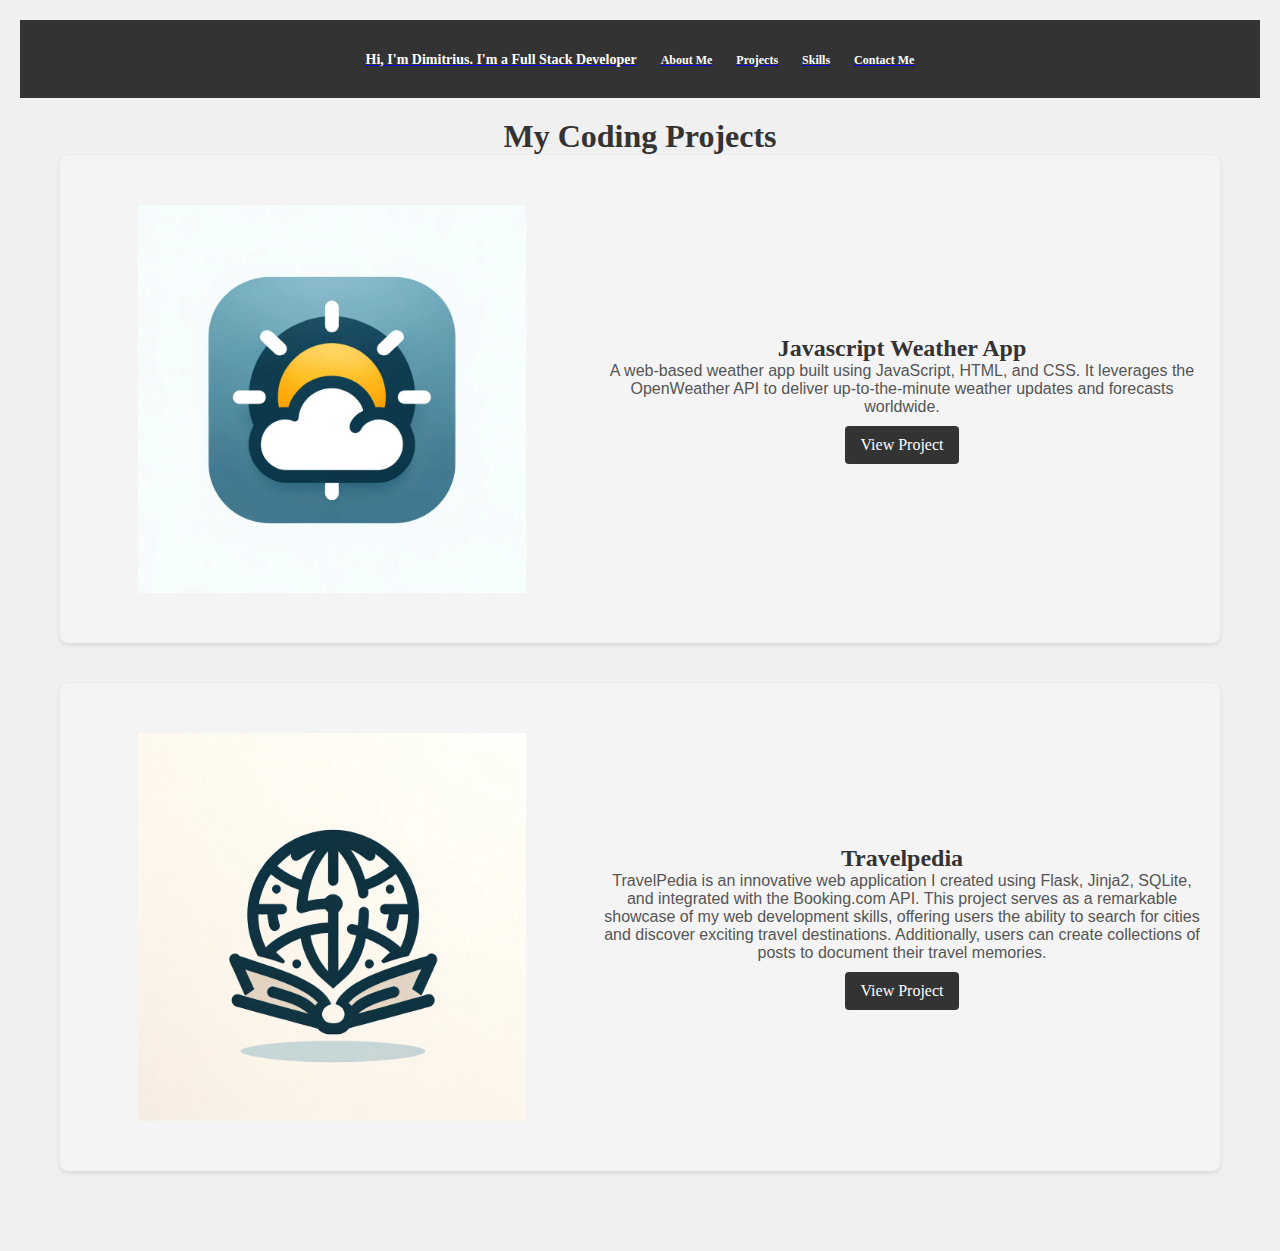
==== projects.html @ fc85930e "Deployment Phase" ====
<!DOCTYPE html>
<html lang="en">
<head>
  <meta charset="UTF-8">
  <meta name="viewport" content="width=device-width, initial-scale=1.0">
  <title>Project Page</title>
  <style>
    .second_heading {
      display: flex;
      align-items: center;
    }

    .about-me-heading {
      margin-left: 20px;
    }

    .about-me-text {
      margin-left: 20px;
    }

    /* Add or modify styles for the skills overview as necessary */
  </style>
  <link rel="stylesheet" href="style.css">
</head>
<body>
  

  <div class="top_header">
    <a href="index.html"><h2 class="header_text" style="display: inline; font-size: 14px;">Hi, I'm Dimitrius. I'm a Full Stack Developer</h2></a>
    <a href="index.html"><h3 class="header_text" style="display: inline; font-size: 12px; margin-left: 20px;">About Me</h3></a>
    <a href="projects.html"><h3 class="header_text" style="display: inline; font-size: 12px; margin-left: 20px;">Projects</h3></a>
    <a href="skills.html"><h3 class="header_text" style="display: inline; font-size: 12px; margin-left: 20px;">Skills</h3></a>
    <a href="contact.html"><h3 class="header_text" style="display: inline; font-size: 12px; margin-left: 20px;">Contact Me</h3></a>
  </div>


  <div class="project-container">
    <h1>My Coding Projects</h1>

    <!-- Example of a single project -->
    <div class="project">
      <img src="images/cloud.png" alt="Project Image" class="project-image">
      <div class="project-info">
        <h2>Javascript Weather App</h2>
        <p> A web-based weather app built using JavaScript, HTML, and CSS. It leverages the OpenWeather API to deliver up-to-the-minute weather updates and forecasts worldwide.</p>
        <a href="https://dmarino389.github.io/weather_app/" class="project-link">View Project</a>
      </div>
    </div>
    <!-- Repeat the above block for each project -->

            <!-- Example of a single project -->
    <div class="project">
      <img src="images/travelpedia.png" alt="Project Image" class="project-image">
      <div class="project-info">
        <h2>Travelpedia</h2>
        <p>TravelPedia is an innovative web application I created using Flask, Jinja2, SQLite, and integrated with the Booking.com API. This project serves as a remarkable showcase of my web development skills, offering users the ability to search for cities and discover exciting travel destinations. Additionally, users can create collections of posts to document their travel memories.</p>
        <a href="https://capstone-deployment-omgi.onrender.com/" class="project-link">View Project</a>
      </div>
    </div>
    <!-- Repeat the above block for each project -->
  </div>
---- style.css ----
* {
  margin: 0;
  box-sizing: border-box; /* Ensures padding doesn't affect overall width */
}

.top_header, .black-background, .skills-category {
  background-color: #333; /* Maintains the color scheme across sections */
  color: #fff; /* Ensures text is visible on dark backgrounds */
  padding: 30px;
  text-align: center;
  
}


.header_text, .skills-overview h2, .skills-category h3 {
  font-size: 20px;
  font-family: 'Times New Roman', Times, serif;
  list-style-type: none;
  text-decoration: none;
  color: white;
}

img, .skills-icon {
  width: 40%;
  height: auto; /* Adjusts the height automatically to maintain aspect ratio */
  padding: 30px;
  border-radius: 30px;
  display: block; /* Centers images and icons */
  margin-left: auto;
  margin-right: auto;
}

.about-me-heading, .skills-overview h2, .skills-category h3 {
  text-align: center;
  font-size: 30px;
  font-family: 'Times New Roman', Times, serif;
  padding: 30px;
}

.skills-overview-section, .skills-overview, .skills-category ul {
  text-align: center;
  padding: 30px;
}

.skills-category ul {
  list-style: none; /* Removes bullet points from the list */
}

.skills-category li {
  padding: 5px; /* Adds space between list items */
}


/* Responsive design adjustments */
@media (max-width: 768px) {
  .top_header, .about-me-heading, .skills-overview h2, .skills-category h3 {
    font-size: 16px; /* Smaller text for smaller screens */
  }

  img, .skills-icon {
    width: 80%; /* Larger width for smaller screens */
    padding: 15px; /* Less padding for smaller screens */
  }

  .skills-category {
    margin-bottom: 20px; /* Adds space between skill categories on smaller screens */
    
  }
}

h3 {
  text-decoration: none;
  list-style-type: none;
}

/* Existing CSS */
/* ... (Your existing CSS here) ... */

/* New CSS for Contact Me Page */
/* Existing CSS */
/* ... (Your existing CSS here) ... */

/* Adjusted CSS for Contact Me Page */
.contact-page .contact-container {
  background: #333;
  color: white; /* Set text color to white */
  padding: 40px; /* Increase padding */
  border-radius: 8px;
  box-shadow: 0 2px 4px rgba(0, 0, 0, 0.1);
  text-align: center;
  max-width: 600px; /* Increase maximum width */
  margin: 30px auto; /* Center the container */
  font-size: 1.1rem; /* Increase font size */
}

.contact-page .contact-info {
  margin-top: 40px; /* Increase margin */
}

.contact-page .contact-info div {
  margin-bottom: 30px; /* Increase space between sections */
}

.contact-page .contact-info h2 {
  color: #333;
  margin-bottom: 10px;
  font-family: 'Times New Roman', Times, serif;
  font-size: 2rem; /* Increase heading size */
}

.contact-page .contact-info p, 
.contact-page .contact-info a {
  color: #fff; /* Set text color to white */
  margin: 0;
  text-decoration: none;
  font-size: 1.2rem; /* Increase font size for readability */
}

.contact-page .contact-info a:hover {
  text-decoration: underline;
}

@media (max-width: 768px) {
  .contact-page .contact-container {
    padding: 20px;
    margin: 15px auto;
    font-size: 1rem; /* Adjust font size for smaller screens */
  }
  .contact-page .contact-info h2 {
    font-size: 1.5rem; /* Adjust heading size for smaller screens */
  }
}


.project-container {
  max-width: 1200px;
  margin: 0 auto;
  padding: 20px;
  text-align: center;
}

.project {
  display: flex;
  align-items: center;
  justify-content: space-between;
  margin-bottom: 40px;
  background-color: #f4f4f4; /* Light background for each project */
  padding: 20px;
  border-radius: 8px;
  box-shadow: 0 2px 4px rgba(0, 0, 0, 0.1);
}

.project-image {
  width: 40%; /* Adjust as needed */
  height: auto;
  border-radius: 8px;
}

.project-info {
  width: 55%; /* Adjust as needed */
  padding-left: 20px;
}

.project-info h2 {
  color: #333;
  font-family: 'Times New Roman', Times, serif;
}

.project-info p {
  color: #555;
  font-family: Arial, sans-serif;
}

.project-link {
  display: inline-block;
  padding: 10px 15px;
  background-color: #333;
  color: #fff;
  border-radius: 4px;
  text-decoration: none;
  margin-top: 10px;
}

.project-link:hover {
  background-color: #555;
}

/* Responsive Design */
@media (max-width: 768px) {
  .project {
    flex-direction: column;
    align-items: flex-start;
  }

  .project-image {
    width: 100%;
    margin-bottom: 20px;
  }

  .project-info {
    width: 100%;
  }
}

/* Add shadow to the body of the page */
body {
  font-family: 'Times New Roman', Times, serif;
  background-color: #f0f0f0;
  color: #333;
  padding: 20px;
  box-shadow: 0px 0px 20px rgba(0, 0, 0, 0.3); /* Adjust the values as needed */
}
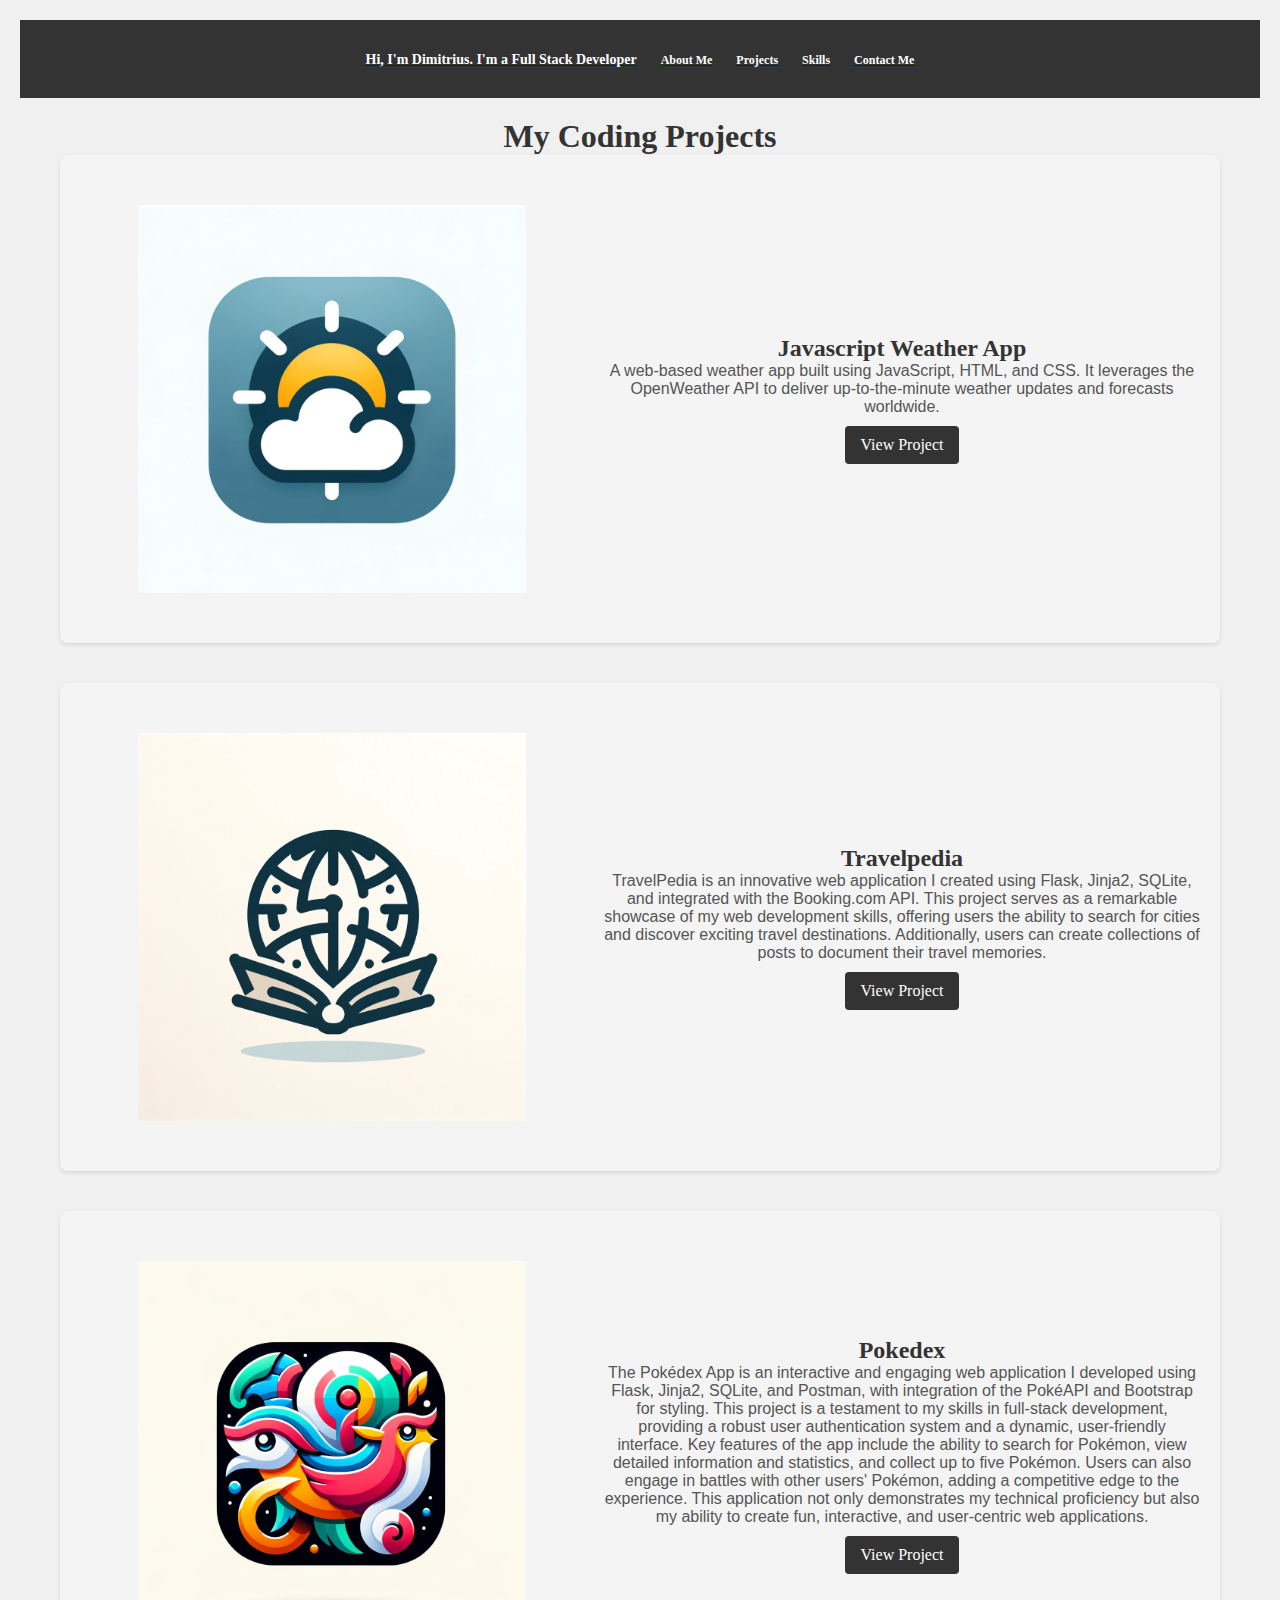
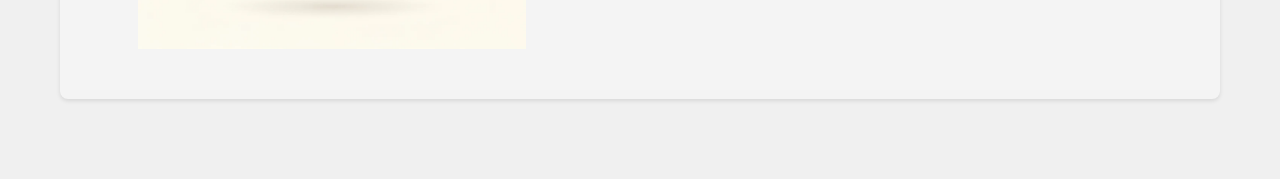
==== commit 003dafb8: "added pokedex project" ====
--- a/projects.html
+++ b/projects.html
@@ -57,6 +57,18 @@
         <a href="https://capstone-deployment-omgi.onrender.com/" class="project-link">View Project</a>
       </div>
     </div>
+
+            <!-- Example of a single project -->
+    <div class="project">
+      <img src="images/pokemon.png" alt="Project Image" class="project-image">
+      <div class="project-info">
+        <h2>Pokedex</h2>
+        <p>The Pokédex App is an interactive and engaging web application I developed using Flask, Jinja2, SQLite, and Postman, with integration of the PokéAPI and Bootstrap for styling. This project is a testament to my skills in full-stack development, providing a robust user authentication system and a dynamic, user-friendly interface.
+
+          Key features of the app include the ability to search for Pokémon, view detailed information and statistics, and collect up to five Pokémon. Users can also engage in battles with other users' Pokémon, adding a competitive edge to the experience. This application not only demonstrates my technical proficiency but also my ability to create fun, interactive, and user-centric web applications.</p>
+        <a href="https://poke-s1v2.onrender.com/" class="project-link">View Project</a>
+      </div>
+    </div>
     <!-- Repeat the above block for each project -->
   </div>
 
--- a/style.css
+++ b/style.css
@@ -10,6 +10,8 @@
   text-align: center;
   
 }
+
+
 
 
 .header_text, .skills-overview h2, .skills-category h3 {
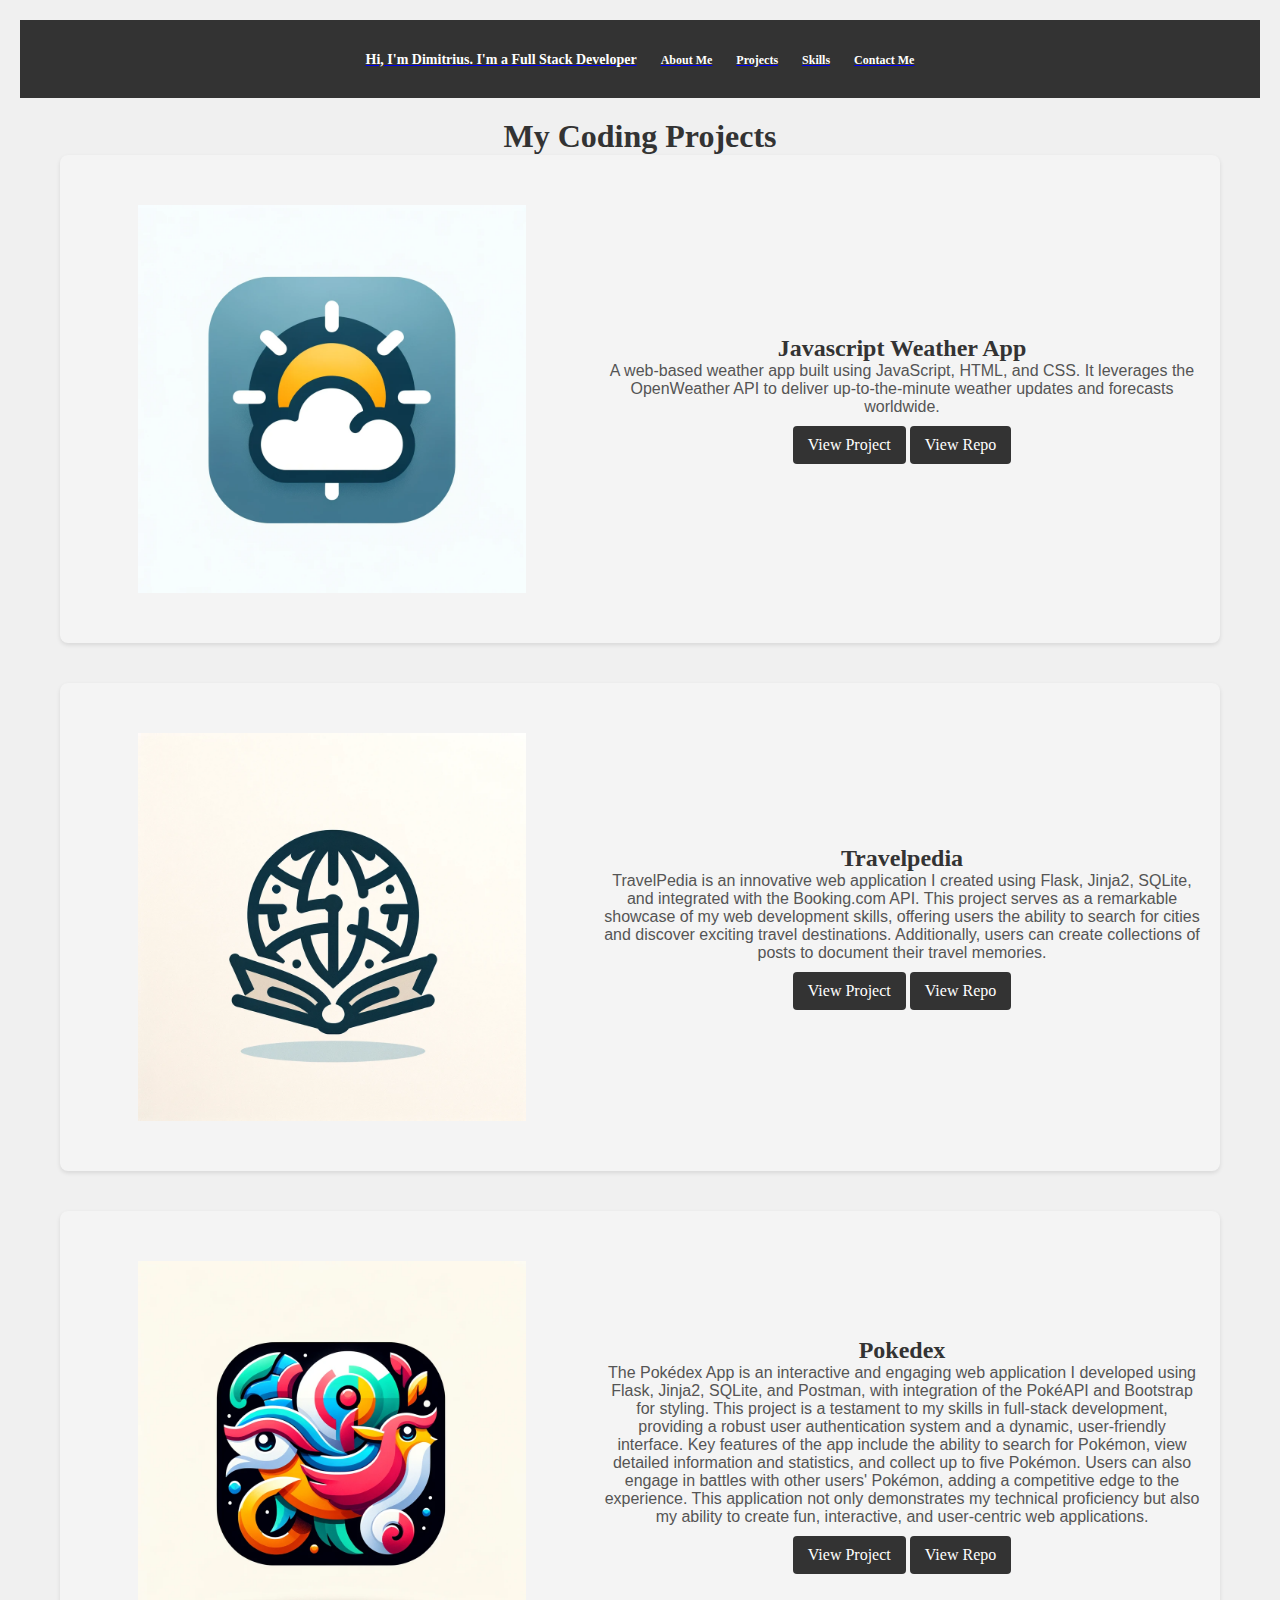
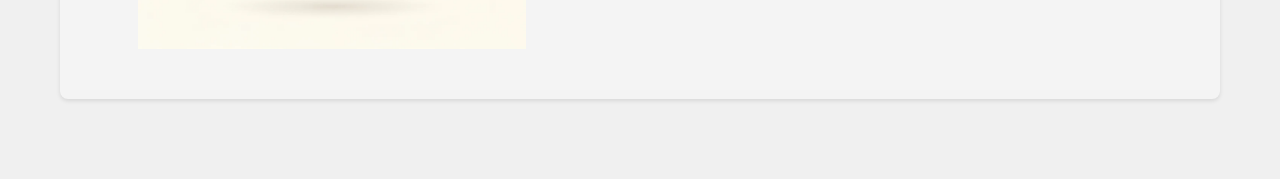
==== commit 3beda4fb: "updated the css a bit" ====
--- a/projects.html
+++ b/projects.html
@@ -44,6 +44,7 @@
         <h2>Javascript Weather App</h2>
         <p> A web-based weather app built using JavaScript, HTML, and CSS. It leverages the OpenWeather API to deliver up-to-the-minute weather updates and forecasts worldwide.</p>
         <a href="https://dmarino389.github.io/weather_app/" class="project-link">View Project</a>
+        <a href="https://github.com/dmarino389/weather_app" class="project-link">View Repo</a>
       </div>
     </div>
     <!-- Repeat the above block for each project -->
@@ -55,6 +56,7 @@
         <h2>Travelpedia</h2>
         <p>TravelPedia is an innovative web application I created using Flask, Jinja2, SQLite, and integrated with the Booking.com API. This project serves as a remarkable showcase of my web development skills, offering users the ability to search for cities and discover exciting travel destinations. Additionally, users can create collections of posts to document their travel memories.</p>
         <a href="https://capstone-deployment-omgi.onrender.com/" class="project-link">View Project</a>
+        <a href="https://github.com/dmarino389/Capstone-Deployment" class="project-link">View Repo</a>
       </div>
     </div>
 
@@ -66,7 +68,8 @@
         <p>The Pokédex App is an interactive and engaging web application I developed using Flask, Jinja2, SQLite, and Postman, with integration of the PokéAPI and Bootstrap for styling. This project is a testament to my skills in full-stack development, providing a robust user authentication system and a dynamic, user-friendly interface.
 
           Key features of the app include the ability to search for Pokémon, view detailed information and statistics, and collect up to five Pokémon. Users can also engage in battles with other users' Pokémon, adding a competitive edge to the experience. This application not only demonstrates my technical proficiency but also my ability to create fun, interactive, and user-centric web applications.</p>
-        <a href="https://poke-s1v2.onrender.com/" class="project-link">View Project</a>
+        <a href="https://poke-fbst.onrender.com/" class="project-link">View Project</a>
+        <a href="https://github.com/dmarino389/Pokedex-Portfolio" class="project-link">View Repo</a>
       </div>
     </div>
     <!-- Repeat the above block for each project -->
--- a/style.css
+++ b/style.css
@@ -212,3 +212,10 @@
   padding: 20px;
   box-shadow: 0px 0px 20px rgba(0, 0, 0, 0.3); /* Adjust the values as needed */
 }
+
+
+/* Recent additions */
+
+.about-me-text {
+  font-size: 20px;
+}